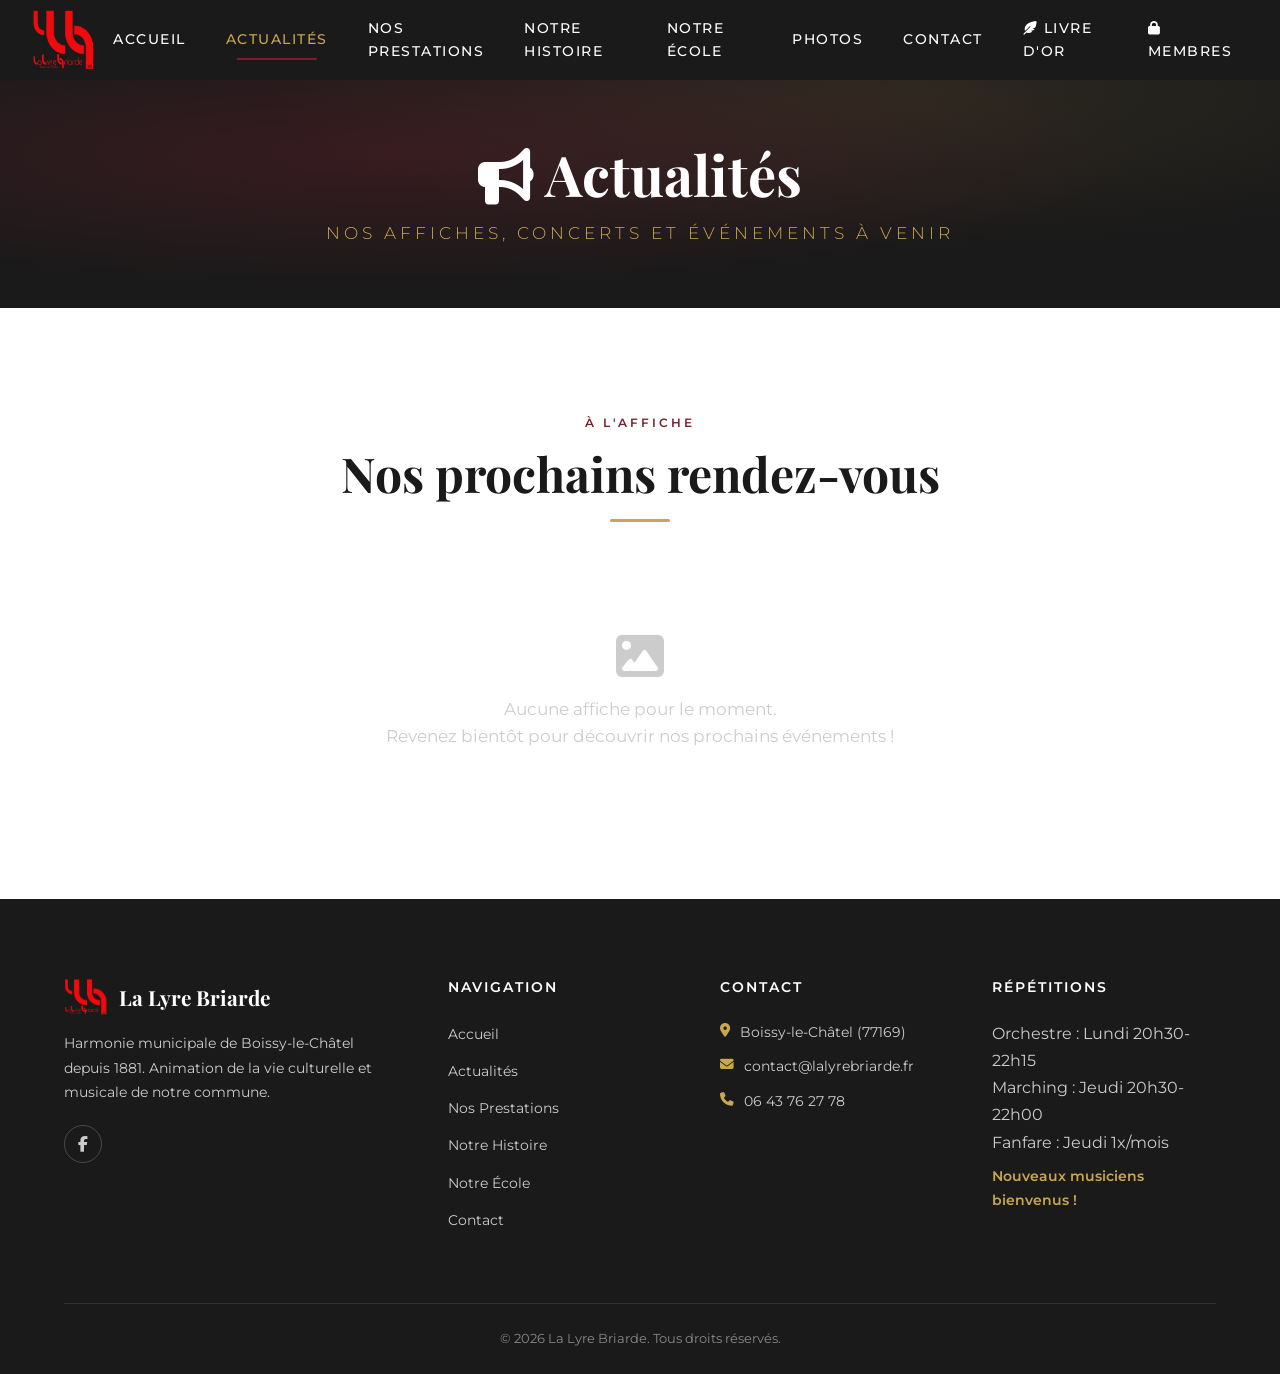
==== actualites.html @ ff83290c "Nouvelle page Actualites (affiches) + lien dans le menu (apres Accueil) - actualites.html : galerie " ====
<!DOCTYPE html>
<html lang="fr">
<head>
    <meta charset="UTF-8">
    <meta name="viewport" content="width=device-width, initial-scale=1.0">
    <title>Actualit&eacute;s | La Lyre Briarde</title>
    <meta name="description" content="Les actualit&eacute;s et affiches de La Lyre Briarde : concerts, &eacute;v&eacute;nements et sorties &agrave; venir.">
    <link rel="icon" type="image/png" sizes="32x32" href="favicon-32x32.png">
    <link rel="icon" type="image/png" sizes="16x16" href="favicon-16x16.png">
    <link rel="apple-touch-icon" href="apple-touch-icon.png">
    <link rel="stylesheet" href="css/style.css?v=10">
    <link rel="preconnect" href="https://fonts.googleapis.com">
    <link rel="preconnect" href="https://fonts.gstatic.com" crossorigin>
    <link href="https://fonts.googleapis.com/css2?family=Playfair+Display:wght@400;700;900&family=Montserrat:wght@300;400;500;600;700&display=swap" rel="stylesheet">
    <link rel="stylesheet" href="https://cdnjs.cloudflare.com/ajax/libs/font-awesome/6.5.1/css/all.min.css">
</head>
<body>
    <!-- Header -->
    <header class="site-header" id="header">
        <div class="header-inner">
            <a href="/" class="logo">
                <img src="images/logo.png" alt="La Lyre Briarde" class="logo-img">
            </a>
            <nav class="main-nav" id="mainNav">
                <a href="/" class="nav-link">Accueil</a>
                <a href="actualites.html" class="nav-link active">Actualit&eacute;s</a>
                <a href="prestations.html" class="nav-link">Nos Prestations</a>
                <a href="histoire.html" class="nav-link">Notre Histoire</a>
                <a href="ecole.html" class="nav-link">Notre &Eacute;cole</a>
                <a href="photos.html" class="nav-link">Photos</a>
                <a href="contact.html" class="nav-link">Contact</a>
                <a href="livre-dor.html" class="nav-link"><i class="fas fa-feather-alt"></i> Livre d'Or</a>
                <a href="membres.html" class="nav-link"><i class="fas fa-lock"></i> Membres</a>
            </nav>
            <button class="hamburger" id="hamburger" aria-label="Menu">
                <span></span><span></span><span></span>
            </button>
        </div>
    </header>

    <!-- Page Header -->
    <section class="page-header">
        <h1><i class="fas fa-bullhorn"></i> Actualit&eacute;s</h1>
        <p>Nos affiches, concerts et &eacute;v&eacute;nements &agrave; venir</p>
    </section>

    <!-- Affiches -->
    <section class="section">
        <div class="container">
            <div class="section-header">
                <span class="section-tag">&Agrave; l'affiche</span>
                <h2 class="section-title">Nos prochains rendez-vous</h2>
                <div class="section-divider"></div>
            </div>

            <div class="affiches-grid" id="galleryGrid">
                <!-- AFFICHES : ajouter ici une figure par affiche -->
                <!-- <figure class="affiche-item"><img src="images/affiches/mon-affiche.jpg" alt="Description de l'affiche" loading="lazy"></figure> -->
            </div>

            <div class="empty-state" id="affichesEmpty">
                <i class="fas fa-image"></i>
                <p>Aucune affiche pour le moment.<br>Revenez bient&ocirc;t pour d&eacute;couvrir nos prochains &eacute;v&eacute;nements !</p>
            </div>
        </div>
    </section>

    <!-- Lightbox -->
    <div class="lightbox" id="lightbox" aria-hidden="true">
        <span class="lightbox-close" id="lbClose" aria-label="Fermer">&times;</span>
        <button class="lightbox-nav lightbox-prev" id="lbPrev" aria-label="Pr&eacute;c&eacute;dente">&#10094;</button>
        <img class="lightbox-img" id="lbImg" src="" alt="">
        <button class="lightbox-nav lightbox-next" id="lbNext" aria-label="Suivante">&#10095;</button>
    </div>

    <!-- Footer -->
    <footer class="site-footer">
        <div class="container">
            <div class="footer-grid">
                <div class="footer-col footer-about">
                    <div class="footer-logo"><img src="images/logo.png" alt="La Lyre Briarde" class="footer-logo-img"><span>La Lyre Briarde</span></div>
                    <p>Harmonie municipale de Boissy-le-Ch&acirc;tel depuis 1881. Animation de la vie culturelle et musicale de notre commune.</p>
                    <div class="footer-socials">
                        <a href="https://www.facebook.com/lalyre.briarde.77" target="_blank" rel="noopener" aria-label="Facebook"><i class="fab fa-facebook-f"></i></a>
                    </div>
                </div>
                <div class="footer-col">
                    <h4>Navigation</h4>
                    <ul>
                        <li><a href="/">Accueil</a></li>
                        <li><a href="actualites.html">Actualit&eacute;s</a></li>
                        <li><a href="prestations.html">Nos Prestations</a></li>
                        <li><a href="histoire.html">Notre Histoire</a></li>
                        <li><a href="ecole.html">Notre &Eacute;cole</a></li>
                        <li><a href="contact.html">Contact</a></li>
                    </ul>
                </div>
                <div class="footer-col">
                    <h4>Contact</h4>
                    <ul class="footer-contact">
                        <li><i class="fas fa-map-marker-alt"></i> Boissy-le-Ch&acirc;tel (77169)</li>
                        <li><i class="fas fa-envelope"></i> contact@lalyrebriarde.fr</li>
                        <li><i class="fas fa-phone"></i> 06 43 76 27 78</li>
                    </ul>
                </div>
                <div class="footer-col">
                    <h4>R&eacute;p&eacute;titions</h4>
                    <p>Orchestre : Lundi 20h30-22h15<br>Marching : Jeudi 20h30-22h00<br>Fanfare : Jeudi 1x/mois</p>
                    <p class="footer-highlight">Nouveaux musiciens bienvenus !</p>
                </div>
            </div>
            <div class="footer-bottom">
                <p>&copy; 2026 La Lyre Briarde. Tous droits r&eacute;serv&eacute;s.</p>
            </div>
        </div>
    </footer>
    <script src="js/main.js?v=10"></script>
</body>
</html>
---- css/style.css ----
/* ============================
   LA LYRE BRIARD - Stylesheet
   ============================ */

/* --- Reset & Base --- */
*, *::before, *::after {
    margin: 0;
    padding: 0;
    box-sizing: border-box;
}

:root {
    --primary: #7B1E2D;
    --primary-dark: #5A1520;
    --primary-light: #9E3040;
    --gold: #C9A84C;
    --gold-light: #E0C97A;
    --dark: #1A1A1A;
    --dark-lighter: #2A2A2A;
    --gray-900: #333333;
    --gray-700: #555555;
    --gray-500: #888888;
    --gray-300: #CCCCCC;
    --gray-100: #F5F5F5;
    --white: #FFFFFF;
    --shadow: 0 4px 20px rgba(0,0,0,0.1);
    --shadow-lg: 0 10px 40px rgba(0,0,0,0.15);
    --radius: 8px;
    --radius-lg: 16px;
    --transition: 0.3s cubic-bezier(0.4, 0, 0.2, 1);
    --header-height: 80px;
}

html {
    scroll-behavior: smooth;
    font-size: 16px;
}

body {
    font-family: 'Montserrat', -apple-system, BlinkMacSystemFont, sans-serif;
    color: var(--gray-900);
    background: var(--white);
    line-height: 1.7;
    overflow-x: hidden;
}

h1, h2, h3, h4, h5, h6 {
    font-family: 'Playfair Display', Georgia, serif;
    line-height: 1.2;
    color: var(--dark);
}

a {
    text-decoration: none;
    color: inherit;
    transition: color var(--transition);
}

img {
    max-width: 100%;
    height: auto;
    display: block;
}

.container {
    max-width: 1200px;
    margin: 0 auto;
    padding: 0 24px;
}

/* --- Header --- */
.site-header {
    position: fixed;
    top: 0;
    left: 0;
    right: 0;
    z-index: 1000;
    background: var(--dark);
    height: var(--header-height);
    transition: all var(--transition);
}

.site-header.scrolled {
    background: rgba(26, 26, 26, 0.97);
    backdrop-filter: blur(10px);
    box-shadow: 0 2px 20px rgba(0,0,0,0.3);
    height: 65px;
}

.header-inner {
    max-width: 1400px;
    margin: 0 auto;
    padding: 0 32px;
    height: 100%;
    display: flex;
    align-items: center;
    justify-content: space-between;
}

.logo {
    display: flex;
    align-items: center;
    z-index: 1001;
}

.logo-img {
    height: 60px;
    width: auto;
    transition: transform var(--transition);
}

.site-header.scrolled .logo-img {
    height: 48px;
}

.logo:hover .logo-img {
    transform: scale(1.05);
}

/* Navigation */
.main-nav {
    display: flex;
    align-items: center;
    gap: 8px;
}

.nav-link {
    color: var(--white);
    font-size: 0.85rem;
    font-weight: 500;
    text-transform: uppercase;
    letter-spacing: 1.5px;
    padding: 8px 16px;
    position: relative;
    transition: color var(--transition);
}

.nav-link::after {
    content: '';
    position: absolute;
    bottom: 0;
    left: 50%;
    transform: translateX(-50%);
    width: 0;
    height: 2px;
    background: var(--primary);
    transition: width var(--transition);
}

.nav-link:hover,
.nav-link.active {
    color: var(--gold);
}

.nav-link:hover::after,
.nav-link.active::after {
    width: 60%;
}

/* Hamburger */
.hamburger {
    display: none;
    flex-direction: column;
    gap: 5px;
    background: none;
    border: none;
    cursor: pointer;
    padding: 8px;
    z-index: 1001;
}

.hamburger span {
    display: block;
    width: 28px;
    height: 2px;
    background: var(--white);
    transition: all var(--transition);
    transform-origin: center;
}

.hamburger.active span:nth-child(1) {
    transform: rotate(45deg) translate(5px, 5px);
}

.hamburger.active span:nth-child(2) {
    opacity: 0;
}

.hamburger.active span:nth-child(3) {
    transform: rotate(-45deg) translate(5px, -5px);
}

/* --- Hero --- */
.hero {
    position: relative;
    height: 100vh;
    min-height: 600px;
    display: flex;
    align-items: center;
    justify-content: center;
    background:
        linear-gradient(135deg, rgba(123,30,45,0.78) 0%, rgba(26,26,26,0.85) 100%),
        url('../images/hero-bg.jpg');
    background-size: cover;
    background-position: center;
    overflow: hidden;
}

.hero::before {
    content: '';
    position: absolute;
    top: 0;
    left: 0;
    right: 0;
    bottom: 0;
    background:
        radial-gradient(ellipse at 20% 50%, rgba(123,30,45,0.3) 0%, transparent 60%),
        radial-gradient(ellipse at 80% 20%, rgba(201,168,76,0.15) 0%, transparent 50%);
    z-index: 1;
}

.hero-overlay {
    position: absolute;
    top: 0;
    left: 0;
    right: 0;
    bottom: 0;
    background: url('data:image/svg+xml,<svg xmlns="http://www.w3.org/2000/svg" width="60" height="60"><circle cx="30" cy="30" r="1" fill="rgba(255,255,255,0.03)"/></svg>');
    z-index: 1;
}

.hero-content {
    position: relative;
    z-index: 2;
    text-align: center;
    padding: 0 24px;
    animation: fadeInUp 1s ease-out;
}

.hero-badge {
    margin-bottom: 32px;
}

.hero-logo-img {
    width: 180px;
    height: auto;
    margin: 0 auto;
}

.hero-title {
    font-size: clamp(2.5rem, 6vw, 4.5rem);
    color: var(--white);
    margin-bottom: 8px;
    font-weight: 900;
    letter-spacing: 1px;
}

.hero-subtitle {
    font-size: clamp(1rem, 2vw, 1.3rem);
    color: var(--gold);
    text-transform: uppercase;
    letter-spacing: 6px;
    font-weight: 300;
    margin-bottom: 40px;
}

.hero-btn {
    font-size: 1rem;
    padding: 16px 40px;
}

.hero-socials {
    margin-top: 40px;
    display: flex;
    justify-content: center;
    gap: 16px;
}

.social-link {
    width: 44px;
    height: 44px;
    border: 1px solid rgba(255,255,255,0.3);
    border-radius: 50%;
    display: flex;
    align-items: center;
    justify-content: center;
    color: var(--white);
    font-size: 1rem;
    transition: all var(--transition);
}

.social-link:hover {
    background: var(--primary);
    border-color: var(--primary);
    transform: translateY(-3px);
}

.hero-scroll {
    position: absolute;
    bottom: 30px;
    left: 50%;
    transform: translateX(-50%);
    z-index: 2;
    animation: bounce 2s ease-in-out infinite;
}

.hero-scroll a {
    color: rgba(255,255,255,0.5);
    font-size: 1.5rem;
}

/* --- Buttons --- */
.btn {
    display: inline-flex;
    align-items: center;
    gap: 8px;
    padding: 12px 28px;
    border-radius: 50px;
    font-family: 'Montserrat', sans-serif;
    font-size: 0.85rem;
    font-weight: 600;
    text-transform: uppercase;
    letter-spacing: 1.5px;
    border: 2px solid transparent;
    cursor: pointer;
    transition: all var(--transition);
}

.btn-primary {
    background: var(--primary);
    color: var(--white);
    border-color: var(--primary);
}

.btn-primary:hover {
    background: var(--primary-dark);
    border-color: var(--primary-dark);
    transform: translateY(-2px);
    box-shadow: 0 6px 20px rgba(123,30,45,0.4);
}

.btn-outline {
    background: transparent;
    color: var(--primary);
    border-color: var(--primary);
}

.btn-outline:hover {
    background: var(--primary);
    color: var(--white);
    transform: translateY(-2px);
}

.btn-white {
    background: var(--white);
    color: var(--primary);
    border-color: var(--white);
}

.btn-white:hover {
    background: transparent;
    color: var(--white);
    transform: translateY(-2px);
}

.btn-outline-white {
    background: transparent;
    color: var(--white);
    border-color: rgba(255,255,255,0.5);
}

.btn-outline-white:hover {
    background: var(--white);
    color: var(--primary);
    transform: translateY(-2px);
}

/* --- Audio Player --- */
.section-player {
    padding: 80px 0;
    background: var(--dark);
}

.player-wrapper {
    max-width: 700px;
    margin: 0 auto;
}

.player-card {
    background: var(--dark-lighter);
    border-radius: var(--radius-lg);
    padding: 28px 32px;
    box-shadow: 0 10px 40px rgba(0,0,0,0.3);
    border: 1px solid rgba(255,255,255,0.08);
}

.player-info {
    display: flex;
    align-items: center;
    gap: 16px;
    margin-bottom: 24px;
}

.player-artwork {
    width: 60px;
    height: 60px;
    border-radius: 10px;
    overflow: hidden;
    background: var(--primary);
    display: flex;
    align-items: center;
    justify-content: center;
    flex-shrink: 0;
}

.player-artwork i {
    font-size: 1.5rem;
    color: var(--white);
}

.player-details {
    display: flex;
    flex-direction: column;
}

.player-title {
    font-family: 'Playfair Display', serif;
    font-size: 1.15rem;
    font-weight: 700;
    color: var(--white);
}

.player-artist {
    font-size: 0.85rem;
    color: var(--gold);
    font-weight: 500;
}

.player-controls {
    display: flex;
    align-items: center;
    gap: 20px;
}

.player-btn {
    width: 50px;
    height: 50px;
    border-radius: 50%;
    background: var(--primary);
    border: none;
    color: var(--white);
    font-size: 1.1rem;
    cursor: pointer;
    display: flex;
    align-items: center;
    justify-content: center;
    transition: all var(--transition);
    flex-shrink: 0;
}

.player-btn:hover {
    background: var(--primary-light);
    transform: scale(1.08);
}

.player-btn-sm {
    width: 38px;
    height: 38px;
    font-size: 0.9rem;
    background: rgba(255,255,255,0.1);
}

.player-btn-sm:hover {
    background: var(--primary);
}

/* Playlist */
.player-playlist {
    list-style: none;
    margin: 24px 0 0;
    padding: 18px 0 0;
    border-top: 1px solid rgba(255,255,255,0.08);
    display: flex;
    flex-direction: column;
    gap: 4px;
}

.player-track {
    display: flex;
    align-items: center;
    gap: 12px;
    padding: 10px 14px;
    border-radius: 8px;
    color: var(--gray-300);
    font-size: 0.92rem;
    cursor: pointer;
    transition: background var(--transition), color var(--transition);
}

.player-track:hover {
    background: rgba(255,255,255,0.06);
    color: var(--white);
}

.player-track.active {
    background: rgba(123,30,45,0.25);
    color: var(--white);
}

.player-track .track-num {
    font-size: 0.8rem;
    color: var(--gold);
    width: 18px;
    flex-shrink: 0;
}

.player-track .track-name {
    flex: 1;
}

.player-track .track-eq {
    color: var(--gold);
    opacity: 0;
    font-size: 0.85rem;
}

.player-track.active .track-eq {
    opacity: 1;
}

.player-progress-wrapper {
    flex: 1;
}

.player-progress {
    width: 100%;
    height: 6px;
    background: rgba(255,255,255,0.1);
    border-radius: 3px;
    cursor: pointer;
    position: relative;
    overflow: hidden;
}

.player-progress-fill {
    height: 100%;
    background: linear-gradient(90deg, var(--primary) 0%, var(--gold) 100%);
    border-radius: 3px;
    width: 0%;
    transition: width 0.1s linear;
}

.player-times {
    display: flex;
    justify-content: space-between;
    margin-top: 6px;
    font-size: 0.75rem;
    color: var(--gray-500);
}

.player-volume {
    display: flex;
    align-items: center;
    gap: 8px;
    color: var(--gray-500);
    font-size: 0.9rem;
}

.player-volume input[type="range"] {
    -webkit-appearance: none;
    width: 80px;
    height: 4px;
    background: rgba(255,255,255,0.15);
    border-radius: 2px;
    outline: none;
}

.player-volume input[type="range"]::-webkit-slider-thumb {
    -webkit-appearance: none;
    width: 14px;
    height: 14px;
    background: var(--gold);
    border-radius: 50%;
    cursor: pointer;
}

@media (max-width: 768px) {
    .player-controls {
        flex-wrap: wrap;
    }
    .player-volume {
        width: 100%;
        justify-content: center;
        margin-top: 8px;
    }
}

/* --- Sections --- */
.section {
    padding: 100px 0;
}

.section-header {
    text-align: center;
    margin-bottom: 60px;
}

.section-tag {
    display: inline-block;
    font-size: 0.75rem;
    font-weight: 600;
    text-transform: uppercase;
    letter-spacing: 3px;
    color: var(--primary);
    margin-bottom: 12px;
}

.section-title {
    font-size: clamp(2rem, 4vw, 3rem);
    margin-bottom: 16px;
}

.section-divider {
    width: 60px;
    height: 3px;
    background: var(--gold);
    margin: 0 auto;
    border-radius: 2px;
}

/* --- About / Découvrir --- */
.section-decouvrir {
    background: var(--white);
}

.about-grid {
    display: grid;
    grid-template-columns: 1fr 1fr;
    gap: 60px;
    align-items: center;
}

/* --- Members Page --- */
.login-wrapper {
    display: flex;
    justify-content: center;
}

.login-card {
    background: var(--gray-100);
    border-radius: var(--radius-lg);
    padding: 48px 40px;
    text-align: center;
    max-width: 420px;
    width: 100%;
    box-shadow: var(--shadow);
}

.login-icon {
    width: 70px;
    height: 70px;
    margin: 0 auto 20px;
    background: var(--primary);
    border-radius: 50%;
    display: flex;
    align-items: center;
    justify-content: center;
    color: var(--white);
    font-size: 1.5rem;
}

.login-card h2 {
    font-size: 1.5rem;
    margin-bottom: 8px;
}

.login-card > p {
    color: var(--gray-700);
    margin-bottom: 24px;
    font-size: 0.9rem;
}

.login-card .form-group {
    margin-bottom: 16px;
}

.login-card input[type="password"] {
    text-align: center;
    font-size: 1.1rem;
    letter-spacing: 4px;
}

.login-error {
    margin-top: 16px;
    color: #e74c3c;
    font-size: 0.85rem;
    font-weight: 600;
}

.members-alert {
    background: linear-gradient(135deg, var(--primary) 0%, var(--primary-dark) 100%);
    color: var(--white);
    padding: 24px 28px;
    border-radius: var(--radius-lg);
    display: flex;
    align-items: center;
    gap: 20px;
    margin-bottom: 48px;
    font-size: 1rem;
}

.members-alert i {
    font-size: 2rem;
    flex-shrink: 0;
}

.members-alert strong {
    font-size: 1.05rem;
}

.members-alert-sub {
    opacity: 0.8;
    font-size: 0.85rem;
}

.members-section {
    margin-bottom: 48px;
}

.members-section > h3 {
    font-size: 1.3rem;
    margin-bottom: 24px;
    padding-bottom: 12px;
    border-bottom: 2px solid var(--gray-100);
    display: flex;
    align-items: center;
    gap: 10px;
}

.members-section > h3 i {
    color: var(--primary);
}

.members-cards {
    display: grid;
    grid-template-columns: repeat(3, 1fr);
    gap: 24px;
}

.members-card {
    background: var(--gray-100);
    border-radius: var(--radius);
    padding: 24px;
    border-left: 4px solid var(--primary);
}

.members-card-date {
    font-size: 0.75rem;
    color: var(--gray-500);
    text-transform: uppercase;
    letter-spacing: 1px;
    font-weight: 600;
}

.members-card h4 {
    font-size: 1.05rem;
    margin: 8px 0;
}

.members-card p {
    font-size: 0.9rem;
    color: var(--gray-700);
    line-height: 1.6;
}

.members-table-wrapper {
    overflow-x: auto;
}

.members-table {
    width: 100%;
    border-collapse: collapse;
    border-radius: var(--radius);
    overflow: hidden;
}

.members-table th {
    background: var(--dark);
    color: var(--white);
    padding: 14px 18px;
    text-align: left;
    font-family: 'Montserrat', sans-serif;
    font-size: 0.8rem;
    text-transform: uppercase;
    letter-spacing: 1px;
    font-weight: 600;
}

.members-table td {
    padding: 14px 18px;
    border-bottom: 1px solid var(--gray-100);
    font-size: 0.9rem;
}

.members-table tbody tr:hover {
    background: var(--gray-100);
}

.members-table-highlight {
    background: rgba(123, 30, 45, 0.05);
}

.members-table-highlight td {
    color: var(--primary);
}

/* Formation Tabs */
.formations-tabs {
    display: flex;
    gap: 8px;
    margin-bottom: 40px;
    flex-wrap: wrap;
}

.formation-tab {
    padding: 14px 28px;
    border: 2px solid var(--gray-300);
    border-radius: 50px;
    background: transparent;
    color: var(--gray-700);
    font-family: 'Montserrat', sans-serif;
    font-size: 0.9rem;
    font-weight: 600;
    cursor: pointer;
    display: flex;
    align-items: center;
    gap: 8px;
    transition: all var(--transition);
}

.formation-tab:hover {
    border-color: var(--primary);
    color: var(--primary);
}

.formation-tab.active {
    background: var(--primary);
    border-color: var(--primary);
    color: var(--white);
}

.formation-content {
    display: none;
}

.formation-content.active {
    display: block;
}

/* Partitions */
.partitions-programme {
    margin-bottom: 32px;
    background: var(--gray-100);
    border-radius: var(--radius-lg);
    overflow: hidden;
}

.partitions-titre {
    font-family: 'Montserrat', sans-serif;
    font-size: 1rem;
    font-weight: 700;
    padding: 16px 24px;
    background: var(--dark);
    color: var(--white);
    display: flex;
    align-items: center;
    gap: 10px;
    margin: 0;
}

.partitions-titre i {
    color: var(--gold);
}

.partitions-titre.supprimer {
    background: #8B1A1A;
}

.partitions-badge {
    background: var(--gold);
    color: var(--dark);
    font-size: 0.65rem;
    padding: 3px 10px;
    border-radius: 50px;
    text-transform: uppercase;
    letter-spacing: 1px;
    font-weight: 700;
}

.partitions-list {
    padding: 8px 0;
}

.partition-item {
    display: flex;
    align-items: center;
    padding: 12px 24px;
    gap: 14px;
    border-bottom: 1px solid rgba(0,0,0,0.05);
    transition: background var(--transition);
}

.partition-item:last-child {
    border-bottom: none;
}

.partition-item:hover {
    background: rgba(0,0,0,0.03);
}

.partition-status {
    width: 10px;
    height: 10px;
    border-radius: 50%;
    flex-shrink: 0;
}

.partition-status.ready {
    background: #27ae60;
}

.partition-status.wip {
    background: #e74c3c;
}

.partition-name {
    flex: 1;
    font-size: 0.9rem;
    font-weight: 500;
    color: var(--dark);
}

.partition-links {
    display: flex;
    gap: 8px;
}

.partition-link {
    display: inline-flex;
    align-items: center;
    gap: 5px;
    padding: 5px 12px;
    border-radius: 50px;
    font-size: 0.75rem;
    font-weight: 600;
    transition: all var(--transition);
}

.partition-link.pdf {
    background: rgba(123,30,45,0.1);
    color: var(--primary);
}

.partition-link.pdf:hover {
    background: var(--primary);
    color: var(--white);
}

.partition-link.yt {
    background: rgba(231,76,60,0.1);
    color: #e74c3c;
}

.partition-link.yt:hover {
    background: #e74c3c;
    color: var(--white);
}

.partition-link.disabled {
    opacity: 0.35;
    pointer-events: none;
}

.partitions-legend {
    font-size: 0.8rem;
    color: var(--gray-500);
    display: flex;
    align-items: center;
    gap: 6px;
    flex-wrap: wrap;
    margin-top: 16px;
}

@media (max-width: 768px) {
    .members-cards {
        grid-template-columns: 1fr;
    }
    .members-alert {
        flex-direction: column;
        text-align: center;
    }
    .login-card {
        padding: 32px 24px;
    }
    .partition-item {
        flex-wrap: wrap;
    }
    .partition-links {
        width: 100%;
        padding-left: 24px;
    }
}

.image-placeholder {
    background: linear-gradient(135deg, var(--gray-100) 0%, #e8e4df 100%);
    border-radius: var(--radius-lg);
    aspect-ratio: 4/3;
    display: flex;
    flex-direction: column;
    align-items: center;
    justify-content: center;
    gap: 12px;
    color: var(--gray-500);
    font-size: 0.85rem;
    border: 2px dashed var(--gray-300);
}

.image-placeholder i {
    font-size: 3rem;
    color: var(--gray-300);
}

.image-placeholder.small {
    aspect-ratio: 16/10;
}

.about-text .lead {
    font-size: 1.15rem;
    font-weight: 500;
    color: var(--dark);
    margin-bottom: 16px;
}

.about-text p {
    color: var(--gray-700);
    margin-bottom: 16px;
}

.about-text .btn {
    margin-top: 8px;
}

/* --- Stats --- */
.section-stats {
    background: var(--dark);
    padding: 80px 0;
}

.stats-grid {
    display: grid;
    grid-template-columns: repeat(4, 1fr);
    gap: 40px;
    text-align: center;
}

.stat-item {
    padding: 20px;
}

.stat-number {
    display: block;
    font-family: 'Playfair Display', serif;
    font-size: 3rem;
    font-weight: 900;
    color: var(--gold);
    margin-bottom: 8px;
}

.stat-label {
    font-size: 0.85rem;
    color: var(--gray-300);
    text-transform: uppercase;
    letter-spacing: 2px;
    font-weight: 500;
}

/* --- Prestations --- */
.section-prestations {
    background: var(--gray-100);
}

.prestations-grid {
    display: grid;
    grid-template-columns: repeat(4, 1fr);
    gap: 30px;
}

.prestation-card {
    background: var(--white);
    border-radius: var(--radius-lg);
    padding: 40px 28px;
    text-align: center;
    box-shadow: var(--shadow);
    transition: all var(--transition);
    border: 1px solid transparent;
}

.prestation-card:hover {
    transform: translateY(-8px);
    box-shadow: var(--shadow-lg);
    border-color: var(--primary-light);
}

.prestation-icon {
    width: 70px;
    height: 70px;
    margin: 0 auto 20px;
    background: linear-gradient(135deg, var(--primary) 0%, var(--primary-dark) 100%);
    border-radius: 50%;
    display: flex;
    align-items: center;
    justify-content: center;
    color: var(--white);
    font-size: 1.5rem;
    transition: transform var(--transition);
}

.prestation-card:hover .prestation-icon {
    transform: scale(1.1) rotate(5deg);
}

.prestation-card h3 {
    font-size: 1.15rem;
    margin-bottom: 12px;
}

.prestation-card p {
    font-size: 0.9rem;
    color: var(--gray-700);
    line-height: 1.6;
}

.section-cta {
    text-align: center;
    margin-top: 48px;
}

/* --- News --- */
.section-news {
    background: var(--white);
}

.news-grid {
    display: grid;
    grid-template-columns: repeat(3, 1fr);
    gap: 30px;
}

.news-card {
    border-radius: var(--radius-lg);
    overflow: hidden;
    box-shadow: var(--shadow);
    transition: all var(--transition);
    background: var(--white);
}

.news-card:hover {
    transform: translateY(-5px);
    box-shadow: var(--shadow-lg);
}

.news-image {
    position: relative;
}

.news-date {
    position: absolute;
    bottom: 12px;
    left: 12px;
    background: var(--primary);
    color: var(--white);
    padding: 6px 14px;
    border-radius: 50px;
    font-size: 0.75rem;
    font-weight: 600;
    letter-spacing: 0.5px;
}

.news-body {
    padding: 24px;
}

.news-body h3 {
    font-size: 1.15rem;
    margin-bottom: 10px;
}

.news-body p {
    font-size: 0.9rem;
    color: var(--gray-700);
    margin-bottom: 16px;
    line-height: 1.6;
}

.link-arrow {
    font-size: 0.85rem;
    font-weight: 600;
    color: var(--primary);
    display: inline-flex;
    align-items: center;
    gap: 6px;
    transition: gap var(--transition);
}

.link-arrow:hover {
    gap: 12px;
    color: var(--primary-dark);
}

/* --- Join / CTA Section --- */
.section-join {
    position: relative;
    padding: 120px 0;
    background:
        linear-gradient(135deg, rgba(123,30,45,0.92) 0%, rgba(90,21,32,0.95) 100%),
        url('data:image/svg+xml,<svg xmlns="http://www.w3.org/2000/svg" viewBox="0 0 1200 400"><rect fill="%231A1A1A" width="1200" height="400"/></svg>');
    background-size: cover;
    background-position: center;
    background-attachment: fixed;
    overflow: hidden;
}

.join-overlay {
    position: absolute;
    top: 0;
    left: 0;
    right: 0;
    bottom: 0;
    background: url('data:image/svg+xml,<svg xmlns="http://www.w3.org/2000/svg" width="40" height="40"><circle cx="20" cy="20" r="0.8" fill="rgba(255,255,255,0.05)"/></svg>');
}

.join-content {
    position: relative;
    z-index: 1;
    text-align: center;
    max-width: 700px;
    margin: 0 auto;
}

.join-content h2 {
    font-size: clamp(2rem, 4vw, 2.8rem);
    color: var(--white);
    margin-bottom: 20px;
}

.join-content p {
    font-size: 1.1rem;
    color: rgba(255,255,255,0.85);
    margin-bottom: 36px;
    line-height: 1.8;
}

.join-buttons {
    display: flex;
    justify-content: center;
    gap: 16px;
    flex-wrap: wrap;
}

/* --- Footer --- */
.site-footer {
    background: var(--dark);
    color: var(--gray-300);
    padding: 80px 0 0;
}

.footer-grid {
    display: grid;
    grid-template-columns: 1.5fr 1fr 1fr 1fr;
    gap: 48px;
    padding-bottom: 60px;
    border-bottom: 1px solid rgba(255,255,255,0.1);
}

.footer-logo {
    display: flex;
    align-items: center;
    gap: 10px;
    margin-bottom: 16px;
    color: var(--white);
    font-family: 'Playfair Display', serif;
    font-size: 1.3rem;
    font-weight: 700;
}

.footer-logo-img {
    height: 36px;
    width: auto;
}

.footer-logo i {
    color: var(--gold);
    font-size: 1.4rem;
}

.footer-about p {
    font-size: 0.9rem;
    line-height: 1.7;
    margin-bottom: 20px;
}

.footer-socials {
    display: flex;
    gap: 10px;
}

.footer-socials a {
    width: 38px;
    height: 38px;
    border: 1px solid rgba(255,255,255,0.2);
    border-radius: 50%;
    display: flex;
    align-items: center;
    justify-content: center;
    color: var(--gray-300);
    transition: all var(--transition);
}

.footer-socials a:hover {
    background: var(--primary);
    border-color: var(--primary);
    color: var(--white);
}

.footer-col h4 {
    color: var(--white);
    font-family: 'Montserrat', sans-serif;
    font-size: 0.85rem;
    text-transform: uppercase;
    letter-spacing: 2px;
    font-weight: 600;
    margin-bottom: 24px;
}

.footer-col ul {
    list-style: none;
}

.footer-col ul li {
    margin-bottom: 10px;
}

.footer-col ul li a {
    font-size: 0.9rem;
    color: var(--gray-300);
    transition: all var(--transition);
}

.footer-col ul li a:hover {
    color: var(--gold);
    padding-left: 6px;
}

.footer-contact li {
    display: flex;
    align-items: flex-start;
    gap: 10px;
    font-size: 0.9rem;
}

.footer-contact i {
    color: var(--gold);
    margin-top: 4px;
    font-size: 0.85rem;
}

.footer-highlight {
    color: var(--gold);
    font-weight: 600;
    font-size: 0.9rem;
    margin-top: 8px;
}

.footer-bottom {
    text-align: center;
    padding: 24px 0;
    font-size: 0.8rem;
    color: var(--gray-500);
}

/* --- Page Header (Sub-pages) --- */
.page-header {
    padding-top: calc(var(--header-height) + 60px);
    padding-bottom: 60px;
    background: var(--dark);
    text-align: center;
    position: relative;
    overflow: hidden;
}

.page-header::before {
    content: '';
    position: absolute;
    top: 0;
    left: 0;
    right: 0;
    bottom: 0;
    background:
        radial-gradient(ellipse at 30% 50%, rgba(123,30,45,0.3) 0%, transparent 60%),
        radial-gradient(ellipse at 70% 30%, rgba(201,168,76,0.1) 0%, transparent 50%);
}

/* Livre d'Or */
.guestbook {
    max-width: 800px;
    margin: 0 auto;
    display: flex;
    flex-direction: column;
    gap: 20px;
}

.guest-message {
    background: var(--gray-100);
    border-radius: var(--radius-lg);
    padding: 28px 32px;
    border-left: 4px solid var(--gold);
    transition: all var(--transition);
}

.guest-message:hover {
    box-shadow: var(--shadow);
    transform: translateX(4px);
}

.guest-header {
    display: flex;
    justify-content: space-between;
    align-items: center;
    margin-bottom: 12px;
    flex-wrap: wrap;
    gap: 8px;
}

.guest-header strong {
    font-family: 'Playfair Display', serif;
    font-size: 1.05rem;
    color: var(--dark);
}

.guest-date {
    font-size: 0.8rem;
    color: var(--gray-500);
    font-style: italic;
}

.guest-message p {
    font-size: 0.9rem;
    color: var(--gray-700);
    line-height: 1.7;
    font-style: italic;
}

@media (max-width: 768px) {
    .guest-message {
        padding: 20px 24px;
    }
}

/* Règlement */
.reglement-articles {
    max-width: 800px;
    margin: 0 auto;
}

.reglement-article {
    margin-bottom: 32px;
    padding-bottom: 32px;
    border-bottom: 1px solid var(--gray-100);
}

.reglement-article:last-child {
    border-bottom: none;
}

.reglement-article h3 {
    font-size: 1.1rem;
    color: var(--primary);
    margin-bottom: 12px;
}

.reglement-article p {
    font-size: 0.9rem;
    color: var(--gray-700);
    line-height: 1.7;
    margin-bottom: 8px;
}

.reglement-article p:last-child {
    margin-bottom: 0;
}

.ecole-logo-img {
    width: 100%;
    max-width: 450px;
    height: auto;
    margin: 0 auto;
    display: block;
}

.page-header h1 {
    position: relative;
    font-size: clamp(2rem, 5vw, 3.5rem);
    color: var(--white);
    margin-bottom: 12px;
}

.page-header p {
    position: relative;
    font-size: 1.05rem;
    color: var(--gold);
    text-transform: uppercase;
    letter-spacing: 4px;
    font-weight: 300;
}

/* --- Timeline (Histoire) --- */
.timeline {
    position: relative;
    max-width: 800px;
    margin: 0 auto;
}

.timeline::before {
    content: '';
    position: absolute;
    top: 0;
    left: 50%;
    transform: translateX(-50%);
    width: 2px;
    height: 100%;
    background: var(--gray-300);
}

.timeline-item {
    position: relative;
    padding: 0 0 60px;
    display: grid;
    grid-template-columns: 1fr 1fr;
    gap: 60px;
}

.timeline-item::before {
    content: '';
    position: absolute;
    top: 8px;
    left: 50%;
    transform: translateX(-50%);
    width: 16px;
    height: 16px;
    background: var(--primary);
    border: 3px solid var(--white);
    border-radius: 50%;
    box-shadow: 0 0 0 3px var(--primary);
    z-index: 1;
}

.timeline-date {
    text-align: right;
    padding-top: 4px;
}

.timeline-date span {
    display: inline-block;
    background: var(--primary);
    color: var(--white);
    padding: 6px 18px;
    border-radius: 50px;
    font-size: 0.85rem;
    font-weight: 600;
}

.timeline-content {
    padding-top: 0;
}

.timeline-content h3 {
    font-size: 1.2rem;
    margin-bottom: 8px;
}

.timeline-content p {
    font-size: 0.9rem;
    color: var(--gray-700);
    line-height: 1.7;
}

/* --- École --- */
.instruments-grid {
    display: grid;
    grid-template-columns: repeat(3, 1fr);
    gap: 30px;
}

.instrument-card {
    background: var(--white);
    border-radius: var(--radius-lg);
    padding: 36px 24px;
    text-align: center;
    box-shadow: var(--shadow);
    transition: all var(--transition);
}

.instrument-card:hover {
    transform: translateY(-5px);
    box-shadow: var(--shadow-lg);
}

.instrument-card i {
    font-size: 2.5rem;
    color: var(--primary);
    margin-bottom: 16px;
}

.instrument-card h3 {
    font-size: 1.1rem;
    margin-bottom: 10px;
}

.instrument-card p {
    font-size: 0.9rem;
    color: var(--gray-700);
}

/* Info boxes */
.info-boxes {
    display: grid;
    grid-template-columns: repeat(2, 1fr);
    gap: 30px;
    margin-top: 60px;
}

.info-box {
    background: var(--gray-100);
    border-radius: var(--radius-lg);
    padding: 36px;
    border-left: 4px solid var(--primary);
}

.info-box h3 {
    font-size: 1.15rem;
    margin-bottom: 12px;
    display: flex;
    align-items: center;
    gap: 10px;
}

.info-box h3 i {
    color: var(--primary);
}

.info-box p, .info-box li {
    font-size: 0.9rem;
    color: var(--gray-700);
    line-height: 1.7;
}

.info-box ul {
    list-style: none;
    margin-top: 8px;
}

.info-box ul li {
    padding: 4px 0;
    padding-left: 20px;
    position: relative;
}

.info-box ul li::before {
    content: '\f00c';
    font-family: 'Font Awesome 6 Free';
    font-weight: 900;
    position: absolute;
    left: 0;
    color: var(--gold);
    font-size: 0.75rem;
}

/* --- Contact Form --- */
.contact-grid {
    display: grid;
    grid-template-columns: 1fr 1fr;
    gap: 60px;
}

.contact-info {
    display: flex;
    flex-direction: column;
    gap: 28px;
}

.contact-item {
    display: flex;
    gap: 16px;
    align-items: flex-start;
}

.contact-item-icon {
    width: 50px;
    height: 50px;
    background: var(--primary);
    border-radius: 50%;
    display: flex;
    align-items: center;
    justify-content: center;
    color: var(--white);
    font-size: 1rem;
    flex-shrink: 0;
}

.contact-item h4 {
    font-family: 'Montserrat', sans-serif;
    font-size: 0.95rem;
    font-weight: 600;
    margin-bottom: 4px;
}

.contact-item p {
    font-size: 0.9rem;
    color: var(--gray-700);
}

.contact-form {
    background: var(--gray-100);
    padding: 40px;
    border-radius: var(--radius-lg);
}

.form-group {
    margin-bottom: 20px;
}

.form-group label {
    display: block;
    font-size: 0.85rem;
    font-weight: 600;
    margin-bottom: 8px;
    color: var(--dark);
}

.form-group input,
.form-group textarea,
.form-group select {
    width: 100%;
    padding: 14px 18px;
    border: 1px solid var(--gray-300);
    border-radius: var(--radius);
    font-family: 'Montserrat', sans-serif;
    font-size: 0.9rem;
    transition: border-color var(--transition);
    background: var(--white);
}

.form-group input:focus,
.form-group textarea:focus,
.form-group select:focus {
    outline: none;
    border-color: var(--primary);
    box-shadow: 0 0 0 3px rgba(123,30,45,0.1);
}

.form-group textarea {
    resize: vertical;
    min-height: 120px;
}

.form-row {
    display: grid;
    grid-template-columns: 1fr 1fr;
    gap: 20px;
}

.map-container {
    margin-top: 60px;
    border-radius: var(--radius-lg);
    overflow: hidden;
    height: 350px;
    background: var(--gray-100);
    display: flex;
    align-items: center;
    justify-content: center;
    color: var(--gray-500);
    border: 2px dashed var(--gray-300);
}

.map-container i {
    font-size: 3rem;
    margin-right: 16px;
    color: var(--gray-300);
}

/* --- Animations --- */
@keyframes fadeInUp {
    from {
        opacity: 0;
        transform: translateY(30px);
    }
    to {
        opacity: 1;
        transform: translateY(0);
    }
}

@keyframes bounce {
    0%, 20%, 50%, 80%, 100% { transform: translateX(-50%) translateY(0); }
    40% { transform: translateX(-50%) translateY(-10px); }
    60% { transform: translateX(-50%) translateY(-5px); }
}

@keyframes pulse {
    0%, 100% { box-shadow: 0 0 0 0 rgba(201,168,76,0.3); }
    50% { box-shadow: 0 0 0 15px rgba(201,168,76,0); }
}

/* Scroll reveal */
.reveal {
    opacity: 0;
    transform: translateY(30px);
    transition: all 0.8s cubic-bezier(0.4, 0, 0.2, 1);
}

.reveal.visible {
    opacity: 1;
    transform: translateY(0);
}

/* --- Responsive --- */
@media (max-width: 1024px) {
    .prestations-grid {
        grid-template-columns: repeat(2, 1fr);
    }

    .stats-grid {
        grid-template-columns: repeat(2, 1fr);
    }

    .footer-grid {
        grid-template-columns: 1fr 1fr;
        gap: 40px;
    }
}

@media (max-width: 768px) {
    :root {
        --header-height: 70px;
    }

    .hamburger {
        display: flex;
    }

    .main-nav {
        position: fixed;
        top: 0;
        right: -100%;
        width: 80%;
        max-width: 320px;
        height: 100vh;
        background: var(--dark);
        flex-direction: column;
        padding: 100px 40px 40px;
        gap: 0;
        transition: right var(--transition);
        box-shadow: -10px 0 30px rgba(0,0,0,0.3);
    }

    .main-nav.open {
        right: 0;
    }

    .nav-link {
        font-size: 1rem;
        padding: 16px 0;
        border-bottom: 1px solid rgba(255,255,255,0.08);
        width: 100%;
    }

    .nav-link::after {
        display: none;
    }

    .about-grid {
        grid-template-columns: 1fr;
        gap: 40px;
    }

    .news-grid {
        grid-template-columns: 1fr;
    }

    .prestations-grid {
        grid-template-columns: 1fr;
    }

    .stats-grid {
        grid-template-columns: repeat(2, 1fr);
        gap: 20px;
    }

    .stat-number {
        font-size: 2.2rem;
    }

    .footer-grid {
        grid-template-columns: 1fr;
        gap: 32px;
    }

    .contact-grid {
        grid-template-columns: 1fr;
    }

    .form-row {
        grid-template-columns: 1fr;
    }

    .timeline-item {
        grid-template-columns: 1fr;
        gap: 16px;
        padding-left: 40px;
    }

    .timeline::before {
        left: 10px;
    }

    .timeline-item::before {
        left: 10px;
    }

    .timeline-date {
        text-align: left;
    }

    .instruments-grid {
        grid-template-columns: 1fr;
    }

    .info-boxes {
        grid-template-columns: 1fr;
    }

    .join-buttons {
        flex-direction: column;
        align-items: center;
    }

    .section {
        padding: 70px 0;
    }

    .badge-circle {
        width: 130px;
        height: 130px;
    }
}

@media (max-width: 480px) {
    .stats-grid {
        grid-template-columns: 1fr;
    }

    .hero {
        min-height: 100vh;
    }

    .contact-form {
        padding: 24px;
    }
}

/* Curseur : flèche normale partout (pas le curseur "écriture" I-beam).
   Le curseur texte reste uniquement sur les vrais champs de saisie. */
html, body, *, *::before, *::after { cursor: default; }
input[type="text"], input[type="email"], input[type="tel"], input[type="date"],
input[type="password"], input[type="search"], input[type="number"], textarea {
    cursor: text;
}
a, button, .btn, label, select, summary, .hamburger, .formation-tab,
[role="button"], input[type="radio"], input[type="checkbox"], input[type="range"] {
    cursor: pointer;
}

/* Prochaines répétitions (espace membres) */
.members-alert-line { display: inline-block; margin-top: 5px; }

/* Boutons du hero (Écouter + Photos) */
.hero-buttons { display: flex; gap: 14px; justify-content: center; flex-wrap: wrap; }

/* Banderole "prochaine date" dans le hero */
.hero-next {
    display: inline-flex; align-items: center; gap: 10px;
    margin: 0 auto 28px; padding: 11px 22px;
    background: rgba(201,168,76,0.16);
    border: 1px solid var(--gold);
    border-radius: 999px;
    color: var(--white); font-size: 0.92rem; font-weight: 600;
    backdrop-filter: blur(4px);
    box-shadow: 0 4px 20px rgba(0,0,0,0.25);
    transition: background var(--transition), transform var(--transition);
    animation: heroNextPulse 2.6s ease-in-out infinite;
}
.hero-next:hover { background: rgba(201,168,76,0.3); transform: translateY(-2px); }
.hero-next i:first-child { color: var(--gold); }
.hero-next .hero-next-arrow { font-size: 0.8rem; opacity: 0.85; }
@keyframes heroNextPulse {
    0%, 100% { box-shadow: 0 4px 20px rgba(0,0,0,0.25), 0 0 0 0 rgba(201,168,76,0.4); }
    50% { box-shadow: 0 4px 20px rgba(0,0,0,0.25), 0 0 0 8px rgba(201,168,76,0); }
}
@media (max-width: 600px) { .hero-next { font-size: 0.82rem; padding: 9px 16px; } }

/* Note de partition (incomplet, modifications...) */
.partition-note { font-size: 0.8rem; color: var(--gray-500); font-style: italic; font-weight: 400; }
/* Bouton lien vidéo YouTube d'une partition */
.partition-link.youtube { color: #c4302b; }
.partition-link.youtube:hover { color: #a02018; }

/* Nos professeurs */
.profs-grid { display: grid; grid-template-columns: repeat(3, 1fr); gap: 28px; }
.prof-card {
    background: var(--white); border: 1px solid var(--gray-200); border-radius: var(--radius-lg);
    padding: 28px 24px; text-align: center; box-shadow: var(--shadow);
    transition: transform var(--transition), box-shadow var(--transition);
}
.prof-card:hover { transform: translateY(-4px); box-shadow: var(--shadow-lg); }
.prof-photo {
    width: 120px; height: 120px; border-radius: 50%; overflow: hidden; margin: 0 auto 18px;
    background: var(--gray-100); display: flex; align-items: center; justify-content: center;
    border: 3px solid var(--gold);
}
.prof-photo img { width: 100%; height: 100%; object-fit: cover; }
.prof-photo.placeholder i { font-size: 2.6rem; color: var(--gray-300); }
.prof-card h4 { font-size: 1.15rem; margin: 0 0 4px; color: var(--dark); }
.prof-role { display: inline-block; color: var(--primary); font-weight: 600; font-size: 0.85rem; margin-bottom: 12px; }
.prof-card p { font-size: 0.9rem; color: var(--gray-600); margin: 0; line-height: 1.6; }
@media (max-width: 768px) { .profs-grid { grid-template-columns: repeat(2, 1fr); } }
@media (max-width: 480px) { .profs-grid { grid-template-columns: 1fr; } }

/* Dates de sortie (agenda) */
.dates-section { margin-bottom: 44px; }
.dates-section:last-of-type { margin-bottom: 0; }
.dates-cat {
    display: flex; align-items: center; gap: 12px;
    font-size: 1.35rem; margin-bottom: 20px;
    padding-bottom: 12px; border-bottom: 2px solid var(--gray-200);
}
.dates-cat i { color: var(--gold); }
.dates-list { list-style: none; margin: 0; padding: 0; display: flex; flex-direction: column; gap: 12px; }
.date-item {
    display: flex; align-items: center; gap: 18px;
    background: var(--white); border: 1px solid var(--gray-200);
    border-radius: var(--radius); padding: 14px 18px;
    box-shadow: 0 2px 8px rgba(0,0,0,0.04);
    transition: box-shadow var(--transition), transform var(--transition);
}
.date-item:hover { box-shadow: 0 8px 22px rgba(0,0,0,0.1); transform: translateY(-2px); }
.date-badge {
    flex-shrink: 0; width: 66px; text-align: center;
    background: var(--primary); color: var(--white);
    border-radius: 10px; padding: 8px 4px; line-height: 1.15;
}
.date-badge .date-day { display: block; font-family: 'Playfair Display', serif; font-size: 1.6rem; font-weight: 800; }
.date-badge .date-month { display: block; font-size: 0.72rem; text-transform: uppercase; letter-spacing: 0.5px; }
.date-badge .date-year { display: block; font-size: 0.68rem; opacity: 0.85; margin-top: 1px; }
.date-info h4 { font-size: 1.05rem; margin: 0 0 2px; color: var(--dark); }
.date-info p { margin: 0; font-size: 0.88rem; color: var(--gray-600); }
.date-info h4 i, .date-info p i { color: var(--gold); margin-right: 6px; }
.dates-empty { text-align: center; color: var(--gray-500); font-style: italic; padding: 24px; }

/* Galerie photos */
.gallery-grid { display: grid; grid-template-columns: repeat(3, 1fr); gap: 16px; }
.gallery-item {
    margin: 0; overflow: hidden; border-radius: var(--radius);
    aspect-ratio: 4 / 3; cursor: pointer; box-shadow: var(--shadow); background: var(--gray-100);
}
.gallery-item img { width: 100%; height: 100%; object-fit: cover; display: block; transition: transform 0.4s ease; }
.gallery-item:hover img { transform: scale(1.06); }
@media (max-width: 768px) { .gallery-grid { grid-template-columns: repeat(2, 1fr); } }
@media (max-width: 480px) { .gallery-grid { grid-template-columns: 1fr; } }

/* Affiches / Actualités (posters non rognés) */
.affiches-grid { display: grid; grid-template-columns: repeat(3, 1fr); gap: 24px; align-items: start; }
.affiche-item {
    margin: 0; cursor: pointer; overflow: hidden; border-radius: var(--radius);
    box-shadow: var(--shadow); background: #fff; transition: transform 0.3s ease, box-shadow 0.3s ease;
}
.affiche-item:hover { transform: translateY(-5px); box-shadow: 0 14px 34px rgba(0,0,0,0.16); }
.affiche-item img { width: 100%; height: auto; display: block; }
@media (max-width: 768px) { .affiches-grid { grid-template-columns: repeat(2, 1fr); } }
@media (max-width: 480px) { .affiches-grid { grid-template-columns: 1fr; } }

.empty-state { text-align: center; padding: 50px 20px; color: var(--gray-300); }
.empty-state i { font-size: 3rem; color: var(--gray-200); margin-bottom: 16px; display: block; }
.empty-state p { font-size: 1.05rem; line-height: 1.6; }

/* Lightbox (visionneuse plein écran) */
.lightbox {
    display: none; position: fixed; inset: 0; z-index: 9999;
    background: rgba(0,0,0,0.92); align-items: center; justify-content: center;
}
.lightbox.open { display: flex; }
.lightbox-img { max-width: 90%; max-height: 85vh; border-radius: 6px; box-shadow: 0 10px 50px rgba(0,0,0,0.6); }
.lightbox-close { position: absolute; top: 18px; right: 28px; color: #fff; font-size: 2.6rem; line-height: 1; cursor: pointer; }
.lightbox-nav {
    position: absolute; top: 50%; transform: translateY(-50%);
    background: rgba(255,255,255,0.12); color: #fff; border: none;
    width: 54px; height: 54px; border-radius: 50%; font-size: 1.7rem; cursor: pointer;
    transition: background 0.2s;
}
.lightbox-nav:hover { background: rgba(255,255,255,0.28); }
.lightbox-prev { left: 18px; }
.lightbox-next { right: 18px; }
@media (max-width: 480px) { .lightbox-nav { width: 44px; height: 44px; font-size: 1.3rem; } }
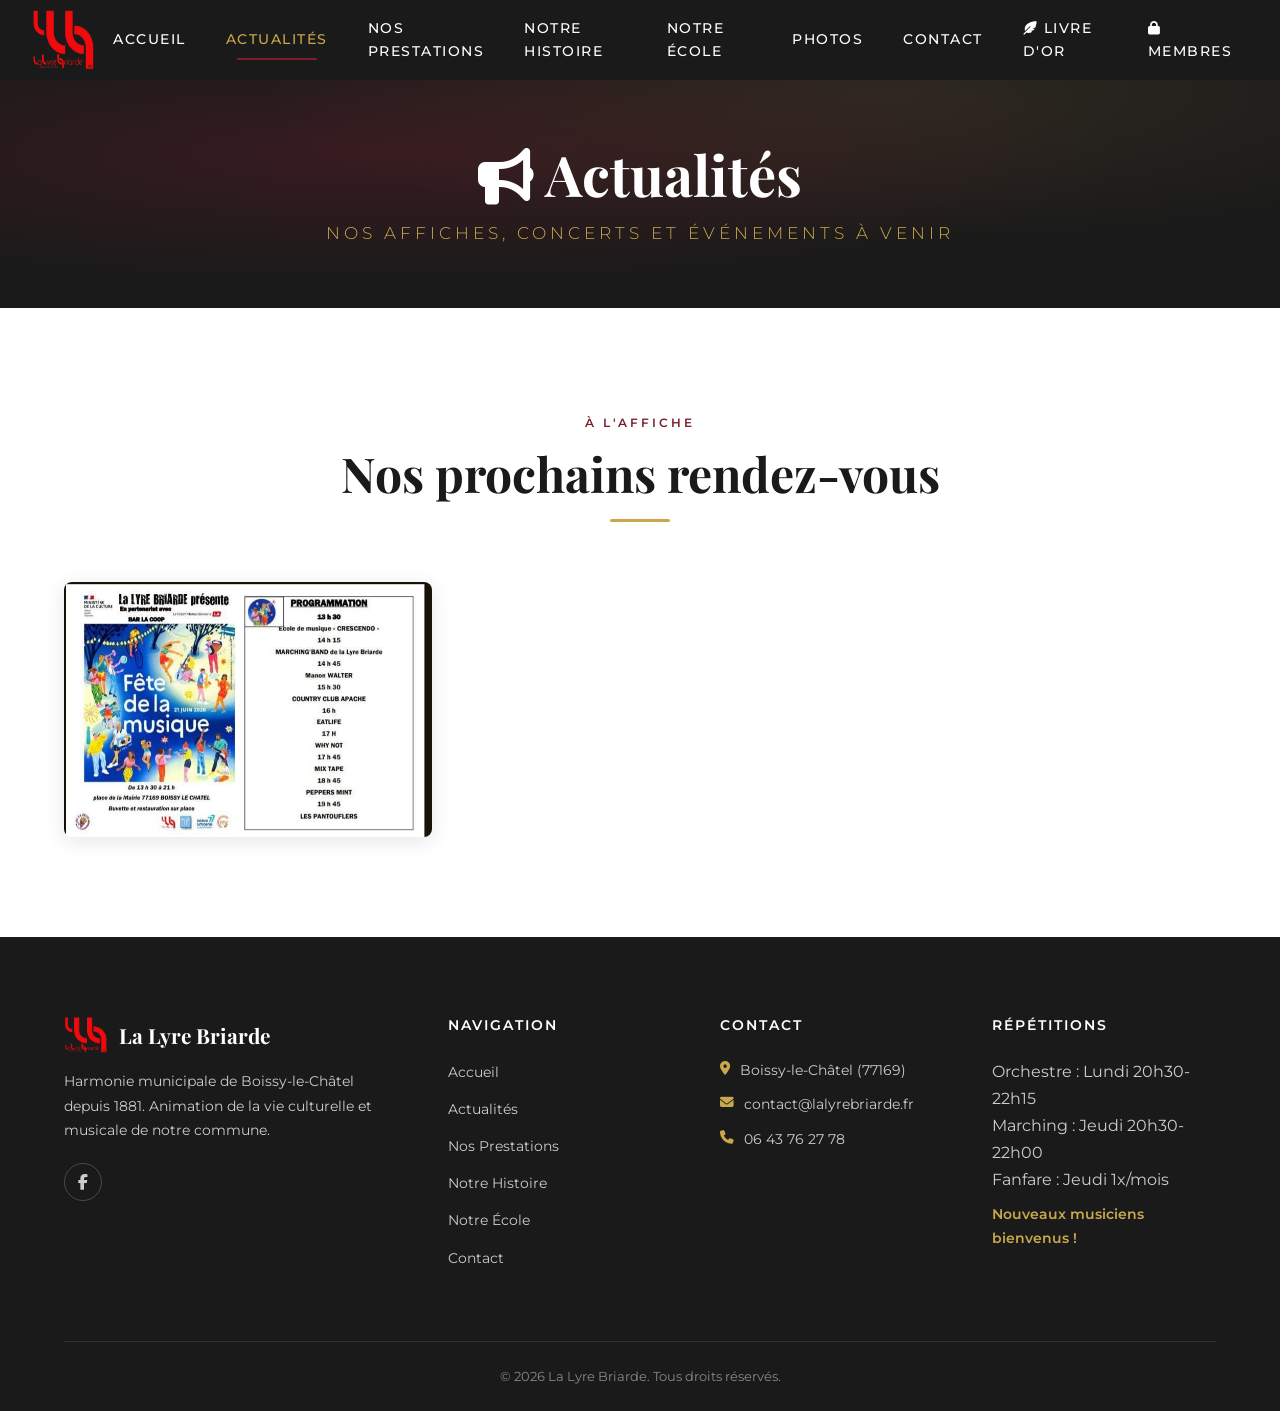
==== commit 8407891d: "Actualites : ajout affiche Fete de la Musique 21 juin 2026 Co-Authored-By: Claude Opus 4.8 <noreply@" ====
--- a/actualites.html
+++ b/actualites.html
@@ -55,7 +55,7 @@
 
             <div class="affiches-grid" id="galleryGrid">
                 <!-- AFFICHES : ajouter ici une figure par affiche -->
-                <!-- <figure class="affiche-item"><img src="images/affiches/mon-affiche.jpg" alt="Description de l'affiche" loading="lazy"></figure> -->
+                <figure class="affiche-item"><img src="images/affiches/fete-musique-2026.jpg" alt="F&ecirc;te de la Musique &mdash; 21 juin 2026, place de la Mairie &agrave; Boissy-le-Ch&acirc;tel" loading="lazy"></figure>
             </div>
 
             <div class="empty-state" id="affichesEmpty">
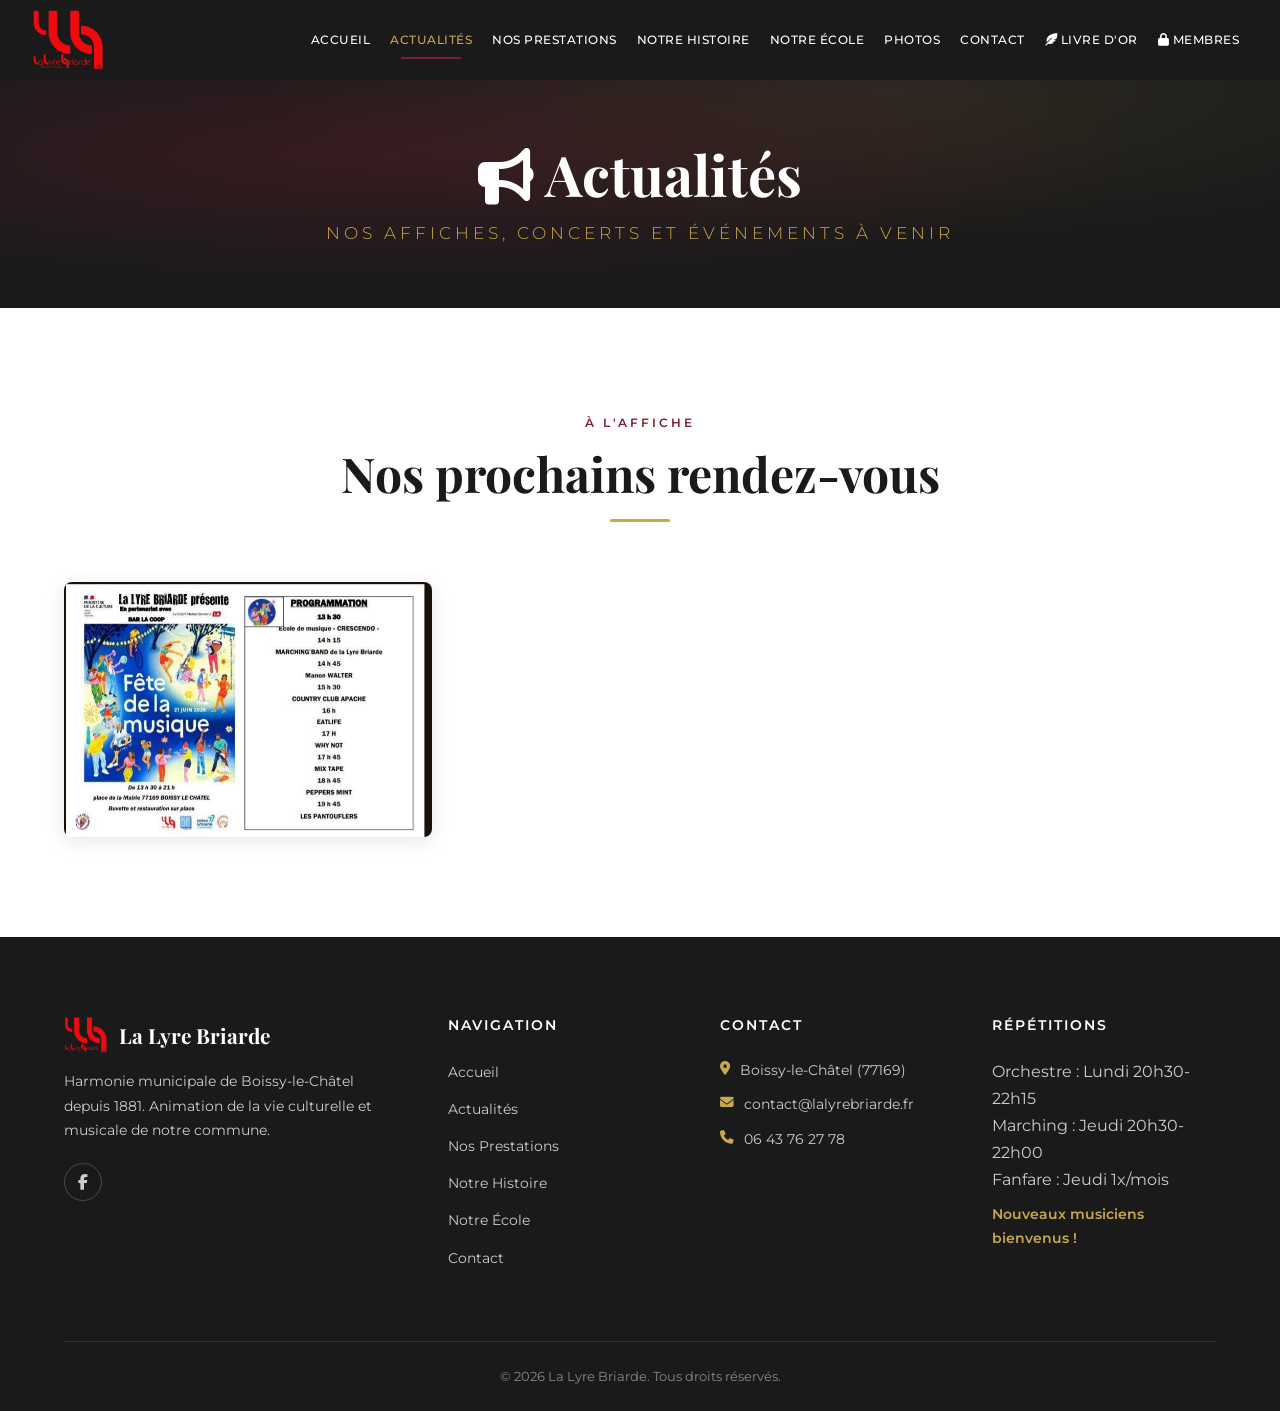
==== commit 47d57055: "Menu : fix retour a la ligne (9 entrees) - espacement resserre + burger des 1140px - .nav-link : whi" ====
--- a/actualites.html
+++ b/actualites.html
@@ -8,7 +8,7 @@
     <link rel="icon" type="image/png" sizes="32x32" href="favicon-32x32.png">
     <link rel="icon" type="image/png" sizes="16x16" href="favicon-16x16.png">
     <link rel="apple-touch-icon" href="apple-touch-icon.png">
-    <link rel="stylesheet" href="css/style.css?v=10">
+    <link rel="stylesheet" href="css/style.css?v=11">
     <link rel="preconnect" href="https://fonts.googleapis.com">
     <link rel="preconnect" href="https://fonts.gstatic.com" crossorigin>
     <link href="https://fonts.googleapis.com/css2?family=Playfair+Display:wght@400;700;900&family=Montserrat:wght@300;400;500;600;700&display=swap" rel="stylesheet">
@@ -114,6 +114,6 @@
             </div>
         </div>
     </footer>
-    <script src="js/main.js?v=10"></script>
+    <script src="js/main.js?v=11"></script>
 </body>
 </html>
--- a/css/style.css
+++ b/css/style.css
@@ -121,17 +121,18 @@
 .main-nav {
     display: flex;
     align-items: center;
-    gap: 8px;
+    gap: 2px;
 }
 
 .nav-link {
     color: var(--white);
-    font-size: 0.85rem;
+    font-size: 0.78rem;
     font-weight: 500;
     text-transform: uppercase;
-    letter-spacing: 1.5px;
-    padding: 8px 16px;
+    letter-spacing: 0.5px;
+    padding: 8px 9px;
     position: relative;
+    white-space: nowrap;
     transition: color var(--transition);
 }
 
@@ -1849,7 +1850,7 @@
     }
 }
 
-@media (max-width: 768px) {
+@media (max-width: 1140px) {
     :root {
         --header-height: 70px;
     }
@@ -1882,12 +1883,16 @@
         padding: 16px 0;
         border-bottom: 1px solid rgba(255,255,255,0.08);
         width: 100%;
+        white-space: normal;
+        letter-spacing: 1.5px;
     }
 
     .nav-link::after {
         display: none;
     }
-
+}
+
+@media (max-width: 768px) {
     .about-grid {
         grid-template-columns: 1fr;
         gap: 40px;
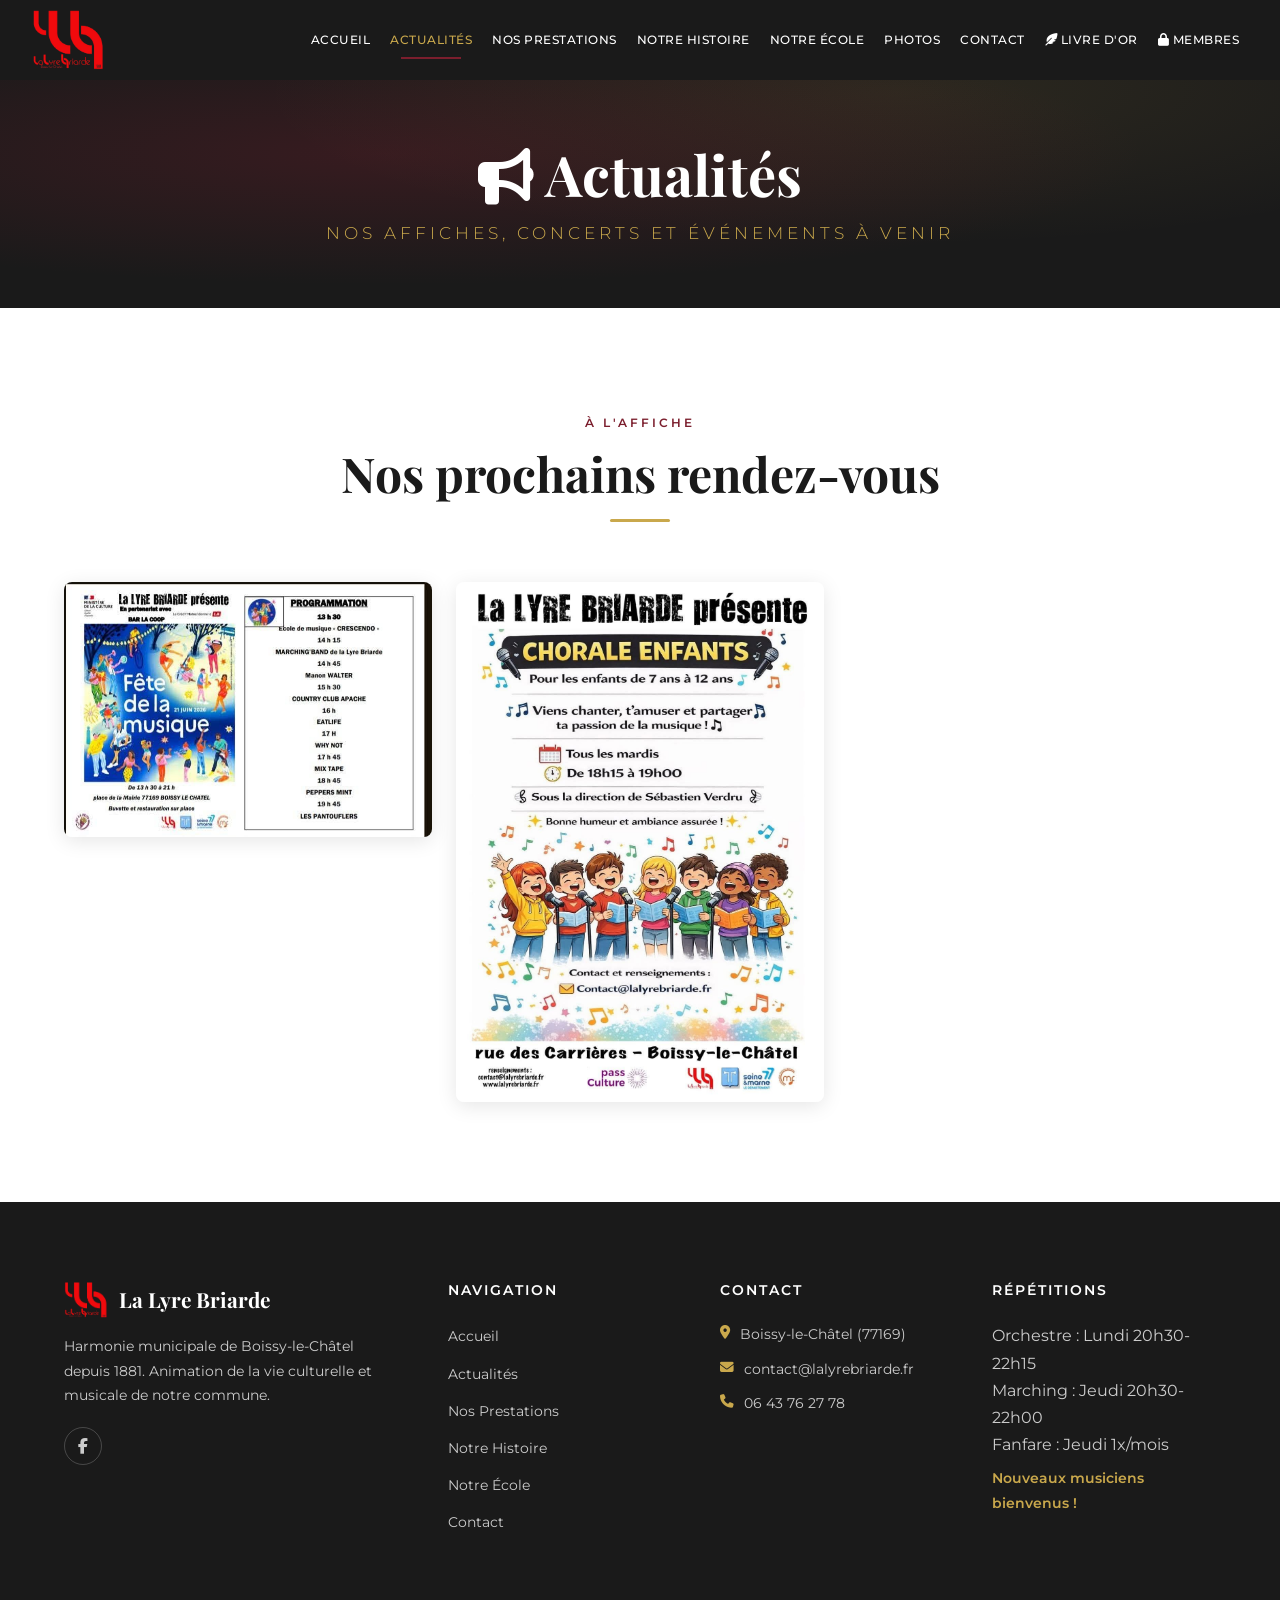
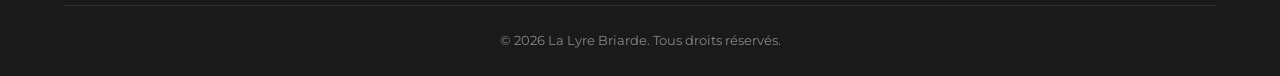
==== commit 8da9fd01: "Actualites : ajout affiche Chorale Enfants Co-Authored-By: Claude Opus 4.8 <noreply@anthropic.com>" ====
--- a/actualites.html
+++ b/actualites.html
@@ -56,6 +56,7 @@
             <div class="affiches-grid" id="galleryGrid">
                 <!-- AFFICHES : ajouter ici une figure par affiche -->
                 <figure class="affiche-item"><img src="images/affiches/fete-musique-2026.jpg" alt="F&ecirc;te de la Musique &mdash; 21 juin 2026, place de la Mairie &agrave; Boissy-le-Ch&acirc;tel" loading="lazy"></figure>
+                <figure class="affiche-item"><img src="images/affiches/chorale-enfants.jpg" alt="Chorale Enfants (7 &agrave; 12 ans) &mdash; tous les mardis de 18h15 &agrave; 19h00, rue des Carri&egrave;res &agrave; Boissy-le-Ch&acirc;tel, sous la direction de S&eacute;bastien Verdru" loading="lazy"></figure>
             </div>
 
             <div class="empty-state" id="affichesEmpty">
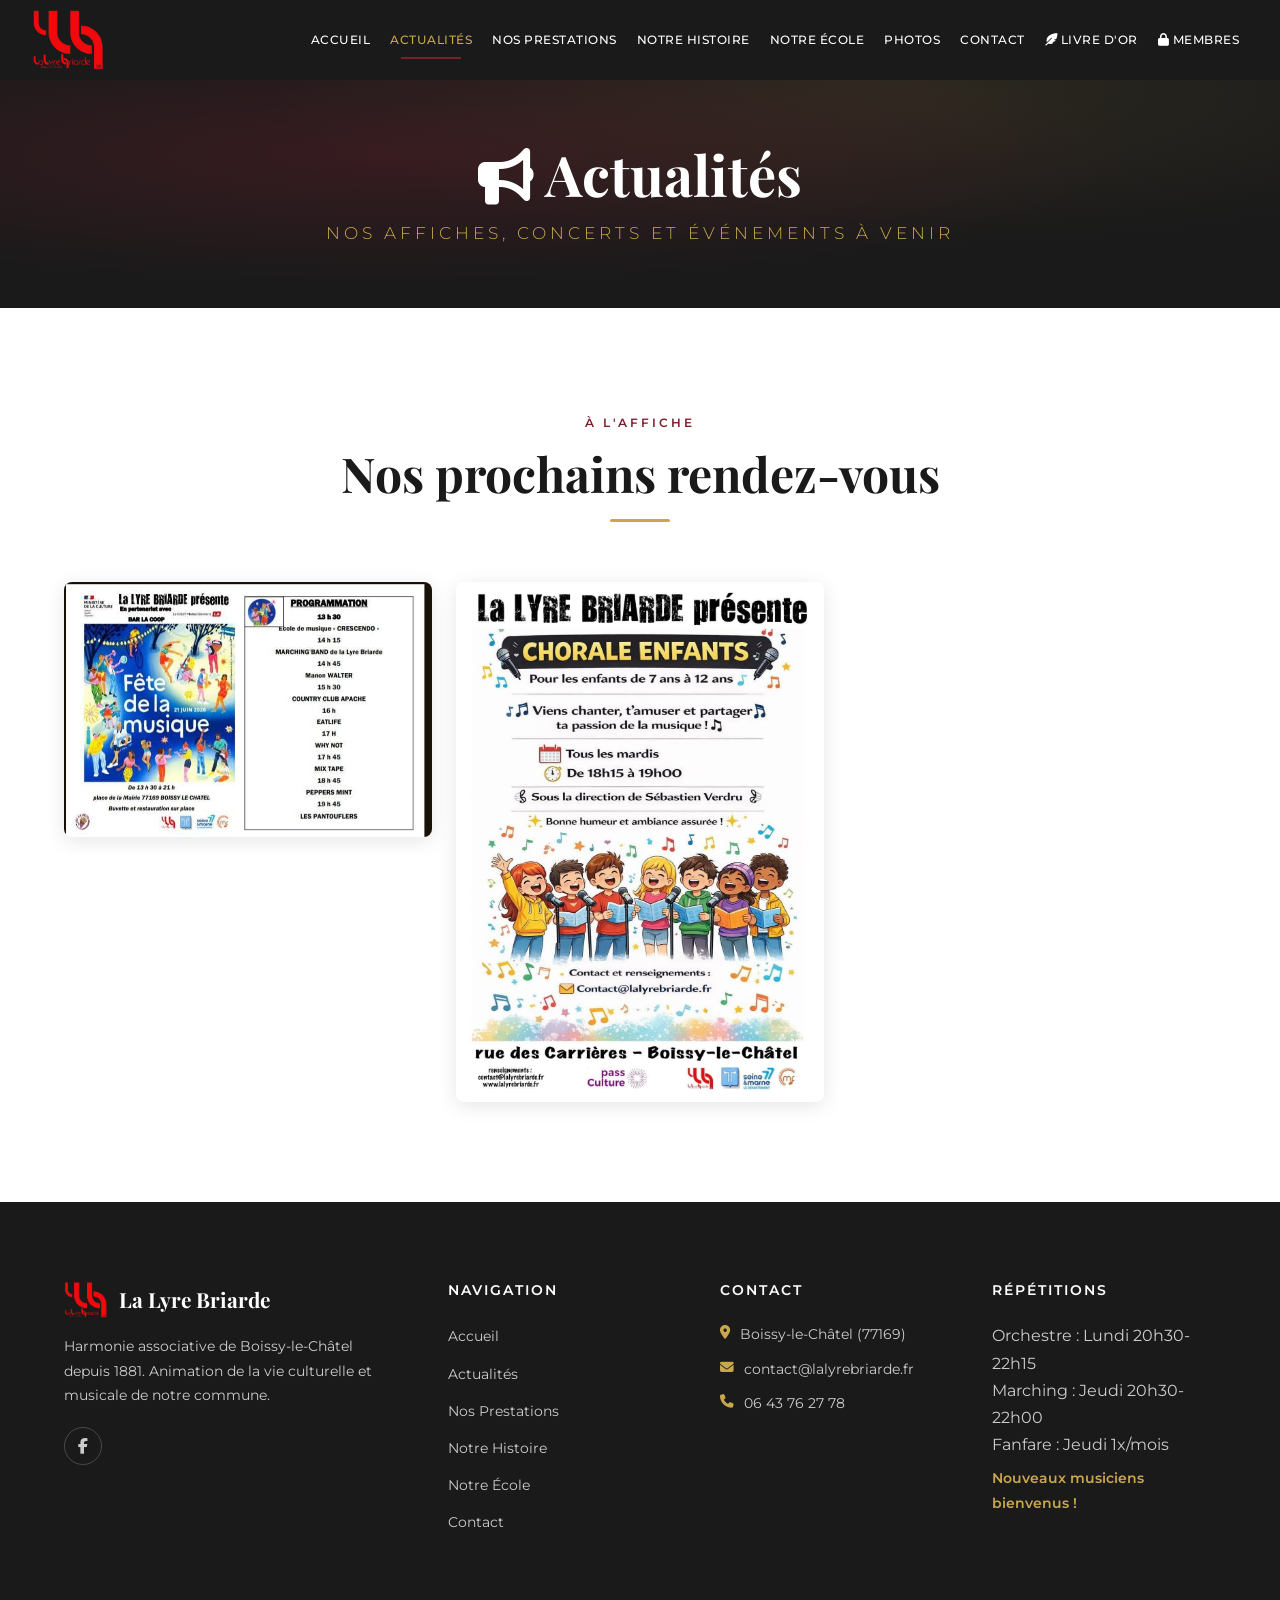
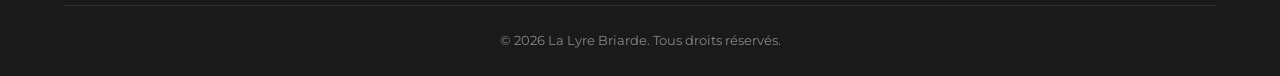
==== commit 7d3b7656: "Texte : Harmonie municipale -> Harmonie associative (toutes pages) Co-Authored-By: Claude Opus 4.8 <" ====
--- a/actualites.html
+++ b/actualites.html
@@ -80,7 +80,7 @@
             <div class="footer-grid">
                 <div class="footer-col footer-about">
                     <div class="footer-logo"><img src="images/logo.png" alt="La Lyre Briarde" class="footer-logo-img"><span>La Lyre Briarde</span></div>
-                    <p>Harmonie municipale de Boissy-le-Ch&acirc;tel depuis 1881. Animation de la vie culturelle et musicale de notre commune.</p>
+                    <p>Harmonie associative de Boissy-le-Ch&acirc;tel depuis 1881. Animation de la vie culturelle et musicale de notre commune.</p>
                     <div class="footer-socials">
                         <a href="https://www.facebook.com/lalyre.briarde.77" target="_blank" rel="noopener" aria-label="Facebook"><i class="fab fa-facebook-f"></i></a>
                     </div>
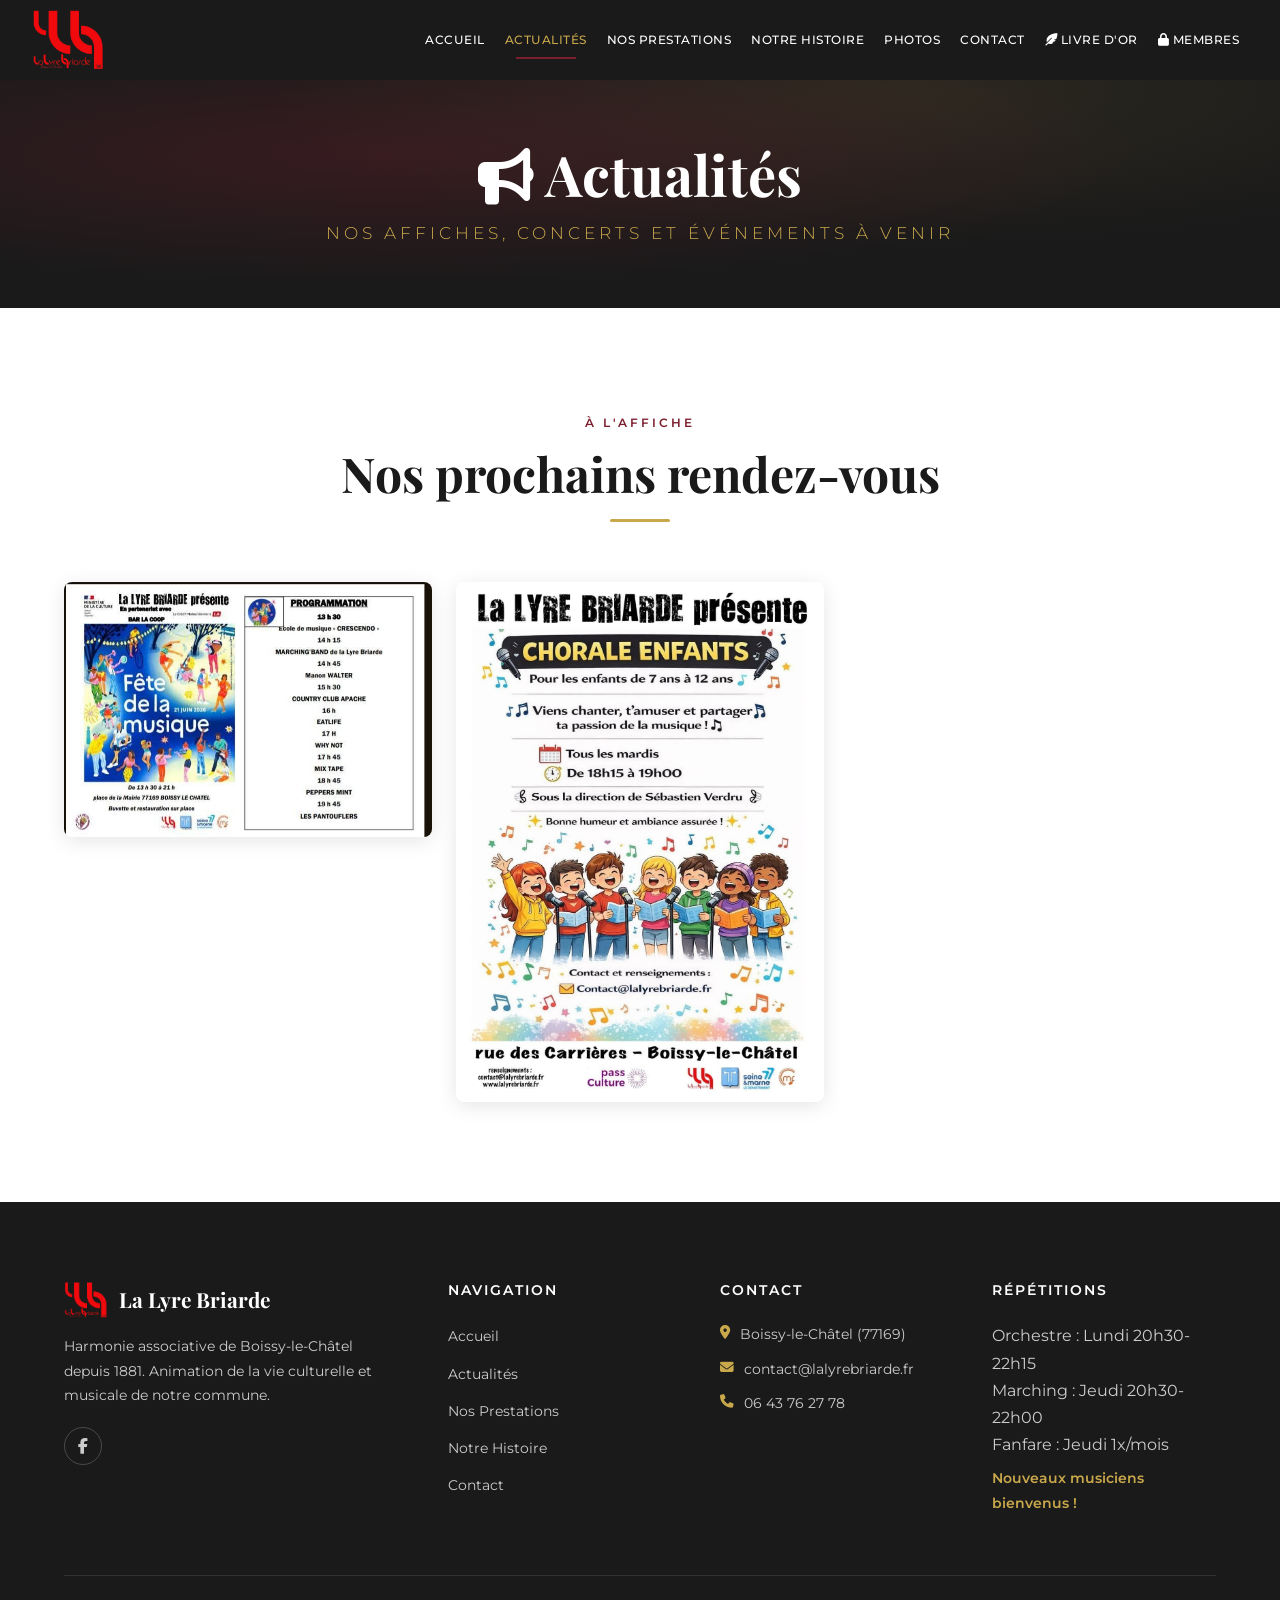
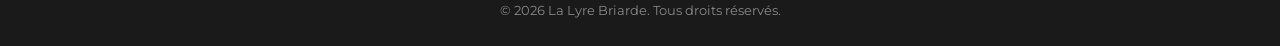
==== commit 5df2aaf1: "Ecole de musique : desactivee du public (menu, footer, CTA accueil, sitemap) - Lien "Notre Ecole" re" ====
--- a/actualites.html
+++ b/actualites.html
@@ -26,7 +26,6 @@
                 <a href="actualites.html" class="nav-link active">Actualit&eacute;s</a>
                 <a href="prestations.html" class="nav-link">Nos Prestations</a>
                 <a href="histoire.html" class="nav-link">Notre Histoire</a>
-                <a href="ecole.html" class="nav-link">Notre &Eacute;cole</a>
                 <a href="photos.html" class="nav-link">Photos</a>
                 <a href="contact.html" class="nav-link">Contact</a>
                 <a href="livre-dor.html" class="nav-link"><i class="fas fa-feather-alt"></i> Livre d'Or</a>
@@ -92,7 +91,6 @@
                         <li><a href="actualites.html">Actualit&eacute;s</a></li>
                         <li><a href="prestations.html">Nos Prestations</a></li>
                         <li><a href="histoire.html">Notre Histoire</a></li>
-                        <li><a href="ecole.html">Notre &Eacute;cole</a></li>
                         <li><a href="contact.html">Contact</a></li>
                     </ul>
                 </div>
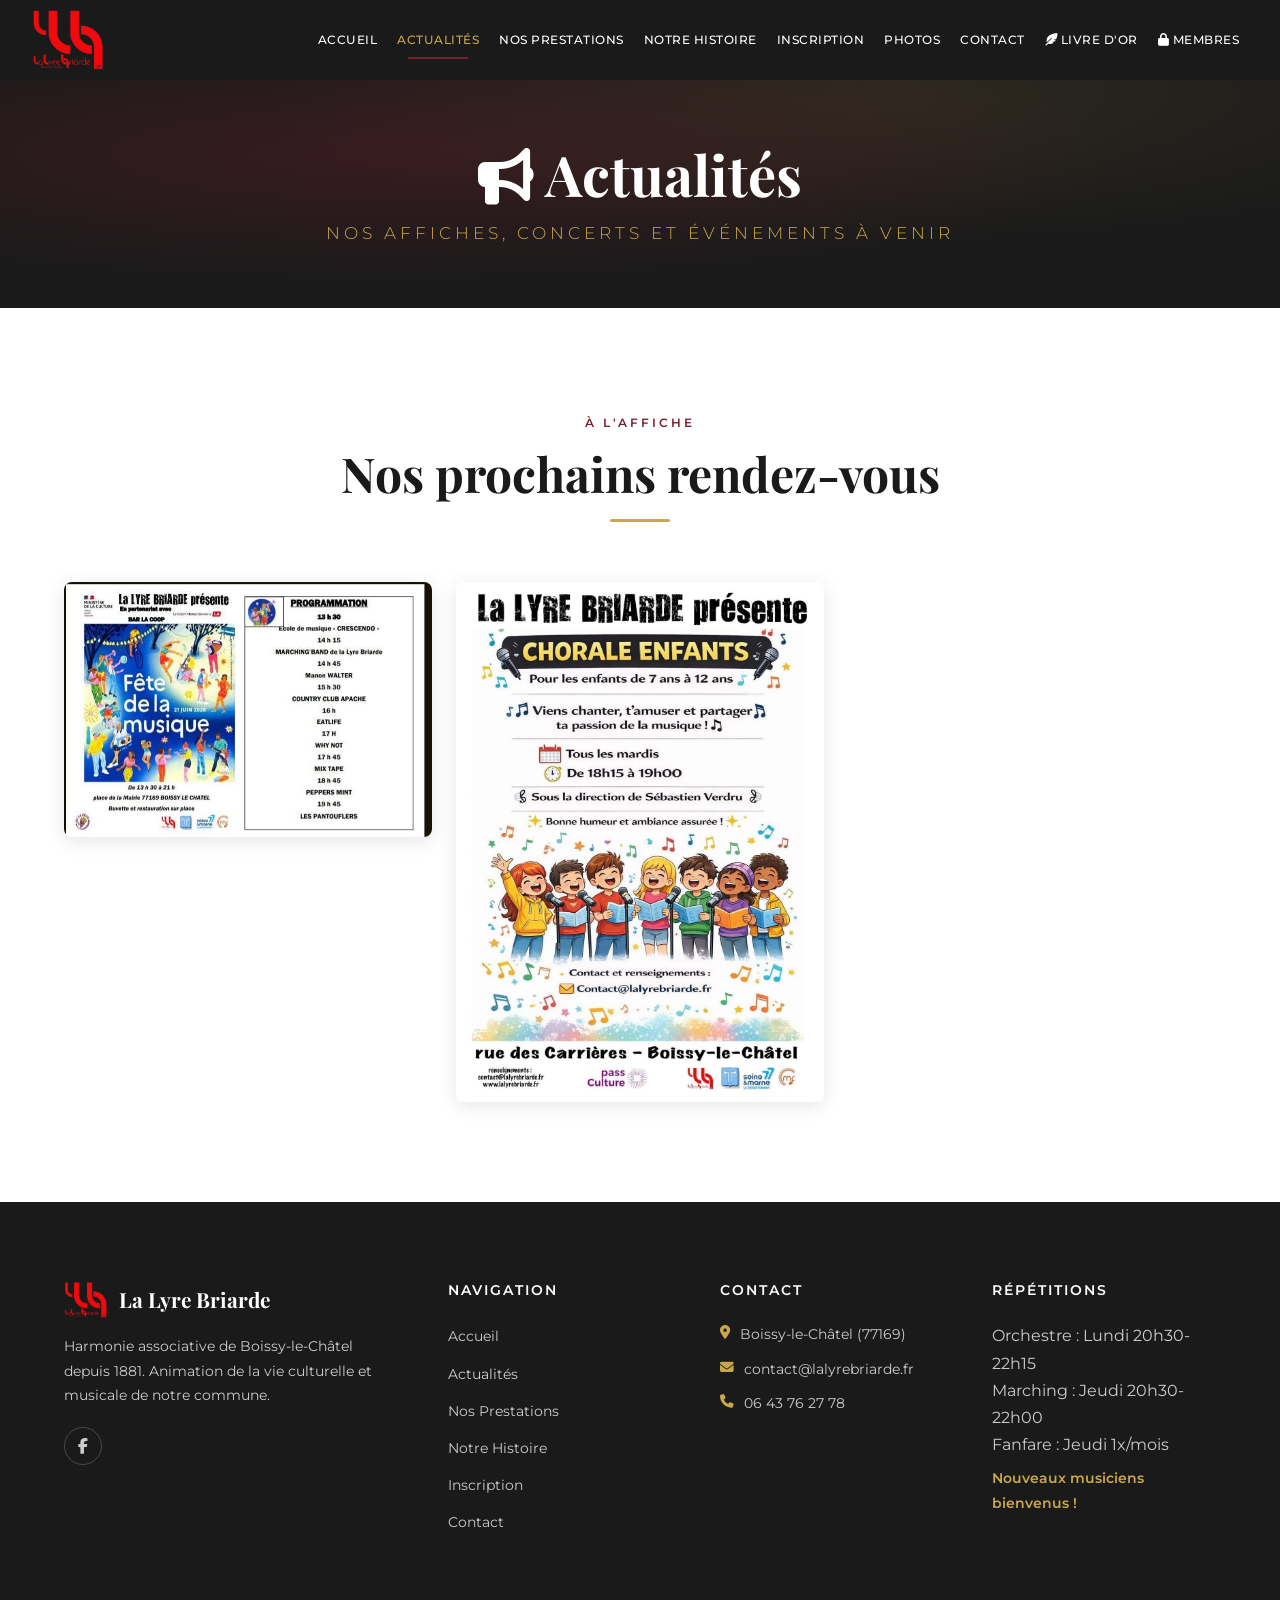
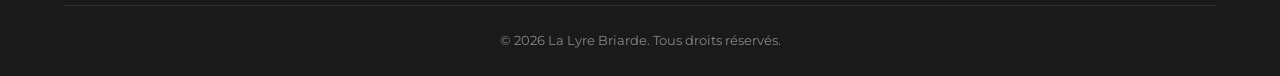
==== commit fc6bbb30: "Inscription remise en acces public (independante de l'ecole) - Lien "Inscription" (Google Form) dans" ====
--- a/actualites.html
+++ b/actualites.html
@@ -26,6 +26,7 @@
                 <a href="actualites.html" class="nav-link active">Actualit&eacute;s</a>
                 <a href="prestations.html" class="nav-link">Nos Prestations</a>
                 <a href="histoire.html" class="nav-link">Notre Histoire</a>
+                <a href="https://docs.google.com/forms/d/e/1FAIpQLScF4wkg2yJXOuZyUAzOyusxgAAwP7Nxy-uAHNmkELwe1u_eYw/viewform" class="nav-link" target="_blank" rel="noopener">Inscription</a>
                 <a href="photos.html" class="nav-link">Photos</a>
                 <a href="contact.html" class="nav-link">Contact</a>
                 <a href="livre-dor.html" class="nav-link"><i class="fas fa-feather-alt"></i> Livre d'Or</a>
@@ -91,6 +92,7 @@
                         <li><a href="actualites.html">Actualit&eacute;s</a></li>
                         <li><a href="prestations.html">Nos Prestations</a></li>
                         <li><a href="histoire.html">Notre Histoire</a></li>
+                        <li><a href="https://docs.google.com/forms/d/e/1FAIpQLScF4wkg2yJXOuZyUAzOyusxgAAwP7Nxy-uAHNmkELwe1u_eYw/viewform" target="_blank" rel="noopener">Inscription</a></li>
                         <li><a href="contact.html">Contact</a></li>
                     </ul>
                 </div>
